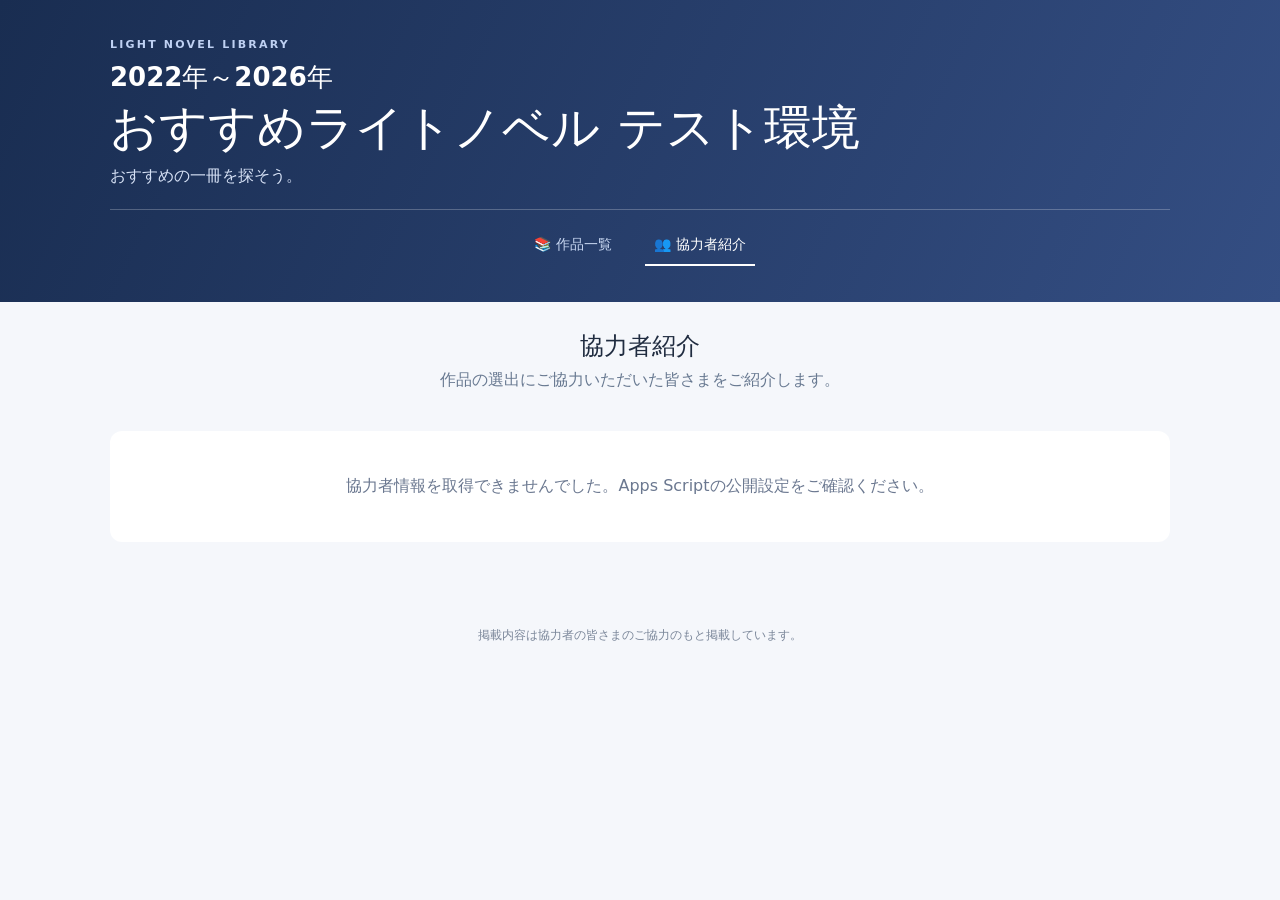
==== contributors.html @ 5996e0eb "Add files via upload" ====
<!doctype html><html lang="ja"><head><meta charset="utf-8"><meta name="viewport" content="width=device-width, initial-scale=1"><title>協力者紹介 | おすすめライトノベル テスト環境</title><link rel="stylesheet" href="style.css"></head><body><header class="hero"><div class="wrap"><div class="eyebrow">LIGHT NOVEL LIBRARY</div><h1><span class="hero-years">2022年～2026年</span><span class="hero-main">おすすめライトノベル テスト環境</span></h1><p>おすすめの一冊を探そう。</p><nav class="site-nav" aria-label="サイトメニュー"><a href="index.html">📚 作品一覧</a><a href="contributors.html" aria-current="page">👥 協力者紹介</a></nav></div></header><main class="wrap contributors"><h2 class="contributors-heading">協力者紹介</h2><p class="contributors-intro">作品の選出にご協力いただいた皆さまをご紹介します。</p><div id="loading" class="loading" role="status"><span class="spinner" aria-hidden="true"></span><strong>協力者情報を読み込んでいます</strong><span>少々お待ちください…</span></div><div id="contributors" class="contributor-grid"></div><p id="error" class="empty" hidden></p></main><footer>掲載内容は協力者の皆さまのご協力のもと掲載しています。</footer><script src="contributors.js" defer></script></body></html>
---- style.css ----
:root{font-family:system-ui,-apple-system,"Hiragino Kaku Gothic ProN","Yu Gothic",sans-serif;color:#202c40;background:#f5f7fb;font-synthesis:none}*{box-sizing:border-box}body{margin:0}button,input,select{font:inherit}button{cursor:pointer}.wrap{width:min(1060px,calc(100% - 32px));margin:auto}.hero{background:linear-gradient(115deg,#192d51,#344e83);color:white;padding:38px 0 36px}.eyebrow{font-size:11px;letter-spacing:.2em;color:#bfd1f3;font-weight:700}h1{font-size:clamp(23px,3.5vw,35px);margin:10px 0}h2{font-size:17px;margin:0}.hero p{margin:0;color:#d6e1f5}.panel{background:white;border:1px solid #e1e7f0;border-radius:18px;padding:24px;box-shadow:0 8px 24px #2239580a}.filters{margin-top:24px}.search-row{display:flex;gap:10px;margin:14px 0}input[type=search],select{border:1px solid #cdd6e4;border-radius:10px;background:white;color:#223047;padding:12px 13px;min-height:45px;outline-offset:2px}input[type=search]{width:100%;min-width:0}select{width:100%}.clear{border:1px solid #cbd4e3;border-radius:10px;background:#fff;color:#34496d;padding:10px 16px;white-space:nowrap}fieldset{border:0;padding:0;margin:0 0 25px}legend{font-size:13px;font-weight:700;margin-bottom:10px;color:#52637e}.radios{display:flex;flex-wrap:wrap;gap:9px 17px}.radios label{font-size:14px;display:flex;align-items:center;gap:5px}.radios input{accent-color:#385ca5}.section-head{padding-top:19px;border-top:1px solid #edf0f5}.filter-grid{display:grid;grid-template-columns:1fr 1fr;gap:14px;margin-top:14px}.filter-grid label,.sort{display:flex;flex-direction:column;gap:7px;font-size:13px;font-weight:700;color:#52637e}.results{margin:28px 0 60px}.results-bar{display:flex;justify-content:space-between;align-items:end;gap:12px;margin-bottom:16px}.results-bar h2{font-size:20px}.results-bar h2 span{color:#355fb2}.results-bar h2 .unit{font-size:14px;margin-left:4px}.results-bar p{color:#7b879a;font-size:12px;margin:5px 0 0}.sort{min-width:210px}.sort select{padding:9px 12px;min-height:40px}.cards{display:grid;grid-template-columns:repeat(2,minmax(0,1fr));gap:14px}.book{background:#fff;border:1px solid #e1e7f0;border-radius:15px;padding:19px;display:flex;flex-direction:column;gap:13px;min-width:0;box-shadow:0 3px 12px #22395808}.book-title{font-size:16px;line-height:1.55;margin:0;font-weight:750;overflow-wrap:anywhere}.meta{display:grid;grid-template-columns:82px 1fr;gap:5px 8px;font-size:13px;margin:0}.meta dt{color:#78869b}.meta dd{margin:0;overflow-wrap:anywhere}.tags{display:flex;flex-wrap:wrap;gap:7px}.tag{background:#eef3fa;color:#425a80;border-radius:6px;padding:5px 9px;font-size:12px}.tag.status{background:#eaf4ed;color:#33644a}.tag.stop{background:#fff0e9;color:#99513d}.links{display:flex;gap:8px;margin-top:auto}.links a{flex:1;text-align:center;text-decoration:none;font-size:13px;font-weight:700;padding:11px 5px;border:1px solid #aebfdd;color:#28549a;border-radius:9px}.links a:hover{background:#eef4ff}.links a.amazon{color:#775120;border-color:#dbc59e}.empty{text-align:center;padding:45px 15px;color:#6b7890;background:#fff;border-radius:12px}.more-row{text-align:center;margin-top:20px}.more-row button{background:#284e91;color:#fff;border:0;border-radius:10px;padding:12px 32px}footer{text-align:center;color:#7b879a;font-size:12px;padding:25px 15px 35px}.sr-only{position:absolute;width:1px;height:1px;overflow:hidden;clip:rect(0,0,0,0)}[hidden]{display:none!important}@media(max-width:700px){.hero{padding:28px 0}.panel{padding:18px}.cards{grid-template-columns:1fr}.results-bar{align-items:end}.sort{min-width:135px;max-width:47%}.results-bar h2{font-size:17px}.book{padding:16px}.filter-grid{gap:10px}.filter-grid select{font-size:13px;padding:10px 6px}.search-row{gap:7px}.clear{padding:9px;font-size:12px}}

/* Updated filter and sorting controls */
.hero h1{display:flex;flex-direction:column;gap:4px;line-height:1.3}
.hero-years{font-size:clamp(19px,2.6vw,27px);font-weight:650}
.hero-main{font-size:clamp(27px,4vw,40px);font-weight:800}
.filter-grid{grid-template-columns:repeat(4,minmax(0,1fr));gap:12px}
.filter-grid label{min-width:0}
.filter-grid select{border:2px solid #cdd6e4;font-weight:600;transition:border-color .15s,background-color .15s,box-shadow .15s}
.filter-grid select.is-selected{border-color:#315db3;background:#edf4ff;color:#163e82;box-shadow:0 0 0 2px #315db31a}
select:focus-visible,input:focus-visible,button:focus-visible{outline:3px solid #7ea6f2;outline-offset:2px}
.sort{min-width:255px;font-size:15px;color:#244775}
.sort-heading{font-size:16px;font-weight:800}
.sort select{min-height:50px;padding:11px 14px;border:2px solid #5275b4;background:#f1f5ff;color:#1e467e;font-size:15px;font-weight:750}
.sort select.is-selected{background:#e4efff;border-color:#2259b0;box-shadow:0 0 0 2px #2259b01c}
@media(max-width:700px){.filter-grid{grid-template-columns:repeat(2,minmax(0,1fr));gap:12px}.filter-grid select{font-size:14px;padding:10px 8px;min-height:47px}.results-bar{align-items:stretch;flex-wrap:wrap}.sort{width:100%;max-width:none;min-width:0}.sort select{width:100%}}

/* Cover images */
.book-body {display:grid;grid-template-columns:112px minmax(0,1fr);gap:16px;align-items:start}
.book-cover {width:112px;aspect-ratio:2/3;overflow:hidden;border-radius:8px;background:#edf1f7;border:1px solid #dfe6f0}
.book-cover-image {width:100%;height:100%;object-fit:contain;display:block;background:#fff}
.book-cover-placeholder {height:100%;display:flex;align-items:center;justify-content:center;text-align:center;padding:8px;color:#7d8aa0;font-size:12px;font-weight:750;letter-spacing:.07em}
.book-details {min-width:0;display:flex;flex-direction:column;gap:12px}
.book-details .meta {grid-template-columns:72px minmax(0,1fr)}
@media(max-width:420px) {
  .book-body {grid-template-columns:90px minmax(0,1fr);gap:12px}
  .book-cover {width:90px}
  .book-details .meta {grid-template-columns:64px minmax(0,1fr);font-size:12px}
  .book-title {font-size:15px}
}

/* Spreadsheet-driven genre checkboxes, three columns */
.genre-fieldset {margin:20px 0 0;padding:16px;border:1px solid #dce5f2;border-radius:12px;background:#fbfcff}
.genre-fieldset legend {padding:0 7px;font-size:14px;color:#34496d}
.genre-count {color:#315db3;font-size:12px}
.genre-checkboxes {display:grid;grid-template-columns:repeat(3,minmax(0,1fr));gap:10px 12px}
.genre-option {display:flex;align-items:center;gap:8px;min-width:0;padding:10px 12px;border:1px solid #dce5f2;border-radius:9px;background:#fff;font-size:14px;font-weight:600;color:#34496d;cursor:pointer;overflow-wrap:anywhere}
.genre-option input {width:17px;height:17px;flex:0 0 auto;accent-color:#315db3;cursor:pointer}
.genre-option:has(input:checked) {border-color:#315db3;background:#edf4ff;color:#163e82}
.genre-option:focus-within {outline:2px solid #7ea6f2;outline-offset:2px}
@media(max-width:700px){.genre-checkboxes{gap:7px}.genre-option{padding:9px 6px;gap:5px;font-size:12px}.genre-option input{width:15px;height:15px}.genre-fieldset{padding:12px 8px}}
@media(max-width:370px){.genre-option{font-size:11px;padding:8px 4px;gap:4px}}

/* Collapsible filters */
.filter-details {margin-top:18px;border:1px solid #dce5f2;border-radius:13px;background:#fff;overflow:hidden}
.filter-toggle {display:flex;align-items:center;gap:10px;padding:16px 18px;cursor:pointer;list-style:none;color:#244775;background:#f5f8ff;user-select:none}
.filter-toggle::-webkit-details-marker {display:none}
.filter-toggle:hover {background:#eaf1ff}
.filter-toggle:focus-visible {outline:3px solid #7ea6f2;outline-offset:-3px}
.filter-toggle-title {font-size:16px;font-weight:800}
.filter-toggle-hint {font-size:12px;color:#697c99;margin-left:auto}
.filter-toggle-chevron {width:10px;height:10px;border-right:2px solid #315db3;border-bottom:2px solid #315db3;transform:rotate(45deg);transition:transform .15s;margin-left:8px;margin-top:-5px;flex:none}
.filter-details[open] .filter-toggle-chevron {transform:rotate(225deg);margin-top:5px}
.filter-content {padding:18px;border-top:1px solid #e3eaf4}
.filter-content .filter-grid {grid-template-columns:repeat(3,minmax(0,1fr));margin-top:0}
.filter-content .genre-fieldset {margin-top:18px;margin-bottom:0}
.filter-active-count {display:inline-block;font-size:12px;background:#315db3;color:#fff;border-radius:99px;padding:2px 8px;margin-left:4px}
.filter-active-count[hidden] {display:none}
@media(max-width:700px){.filter-content{padding:12px}.filter-content .filter-grid{grid-template-columns:repeat(2,minmax(0,1fr))}.filter-toggle{padding:14px 12px}.filter-toggle-hint{font-size:10px}}
@media(max-width:390px){.filter-toggle-hint{display:none}.filter-toggle-chevron{margin-left:auto}}

/* New features */
.site-nav{display:flex;gap:18px;margin-top:18px}.site-nav a{color:#fff;font-weight:700;text-underline-offset:4px}
.favorites-toggle{display:flex;align-items:center;gap:7px;font-size:14px;font-weight:700;color:#34496d;white-space:nowrap}
.favorites-toggle input{accent-color:#d43d66;width:18px;height:18px}
.book-card-head{display:flex;justify-content:space-between;align-items:center;min-height:25px;margin:-5px 0 -7px}
.new-badge{background:#d94b31;color:#fff;font-weight:800;font-size:11px;padding:4px 9px;border-radius:5px;letter-spacing:.05em}
.favorite-button{border:1px solid #d9dfe9;background:#fff;border-radius:50%;width:35px;height:35px;font-size:24px;line-height:1;color:#6b7890;display:grid;place-items:center}
.favorite-button.is-favorite{color:#d43d66;background:#fff0f4;border-color:#f0a9bd}
.loading{min-height:220px;background:#fff;border:1px solid #e1e7f0;border-radius:15px;display:flex;align-items:center;justify-content:center;flex-direction:column;gap:11px;color:#34496d;margin-bottom:14px;text-align:center}
.loading>span:last-child{font-size:13px;color:#77859a}
.spinner{width:36px;height:36px;border:4px solid #dce6f5;border-top-color:#315db3;border-radius:50%;animation:spin .85s linear infinite}
@keyframes spin{to{transform:rotate(360deg)}}
@media(prefers-reduced-motion:reduce){.spinner{animation:none}}
.contributors{margin:28px 0 60px}.contributor-grid{display:grid;grid-template-columns:repeat(2,minmax(0,1fr));gap:16px}
.contributor{background:white;border:1px solid #e1e7f0;border-radius:16px;padding:20px;min-width:0}
.contributor-header{display:flex;align-items:center;gap:14px;margin-bottom:18px}.contributor-avatar{width:80px;height:80px;flex:0 0 80px;border-radius:50%;object-fit:cover;background:#e8eef7}
.contributor h2{font-size:18px;overflow-wrap:anywhere}.contributor a{color:#315db3;overflow-wrap:anywhere}.contributor-section{margin-top:15px}.contributor-section h3{font-size:12px;color:#6b7890;margin:0 0 6px}.contributor-section p{margin:0;white-space:pre-wrap;overflow-wrap:anywhere;line-height:1.7;font-size:14px}
.genre-pill{display:inline-block;padding:4px 9px;background:#eef3fa;border-radius:7px;margin:3px;font-size:12px}
@media(max-width:700px){.contributor-grid{grid-template-columns:1fr}.results-bar .favorites-toggle{order:2}.results-bar .sort{order:3}}

/* Clear header navigation and centered contributor cards */
.site-nav{display:flex;flex-wrap:wrap;gap:10px;margin-top:22px}
.site-nav a{display:inline-flex;align-items:center;justify-content:center;min-height:44px;padding:10px 20px;border:1px solid rgba(255,255,255,.48);border-radius:10px;background:rgba(255,255,255,.10);color:#fff;text-decoration:none;font-weight:750;transition:background .15s,border-color .15s}
.site-nav a:hover,.site-nav a:focus-visible{background:rgba(255,255,255,.24);border-color:#fff}
.site-nav a[aria-current="page"]{background:#fff;color:#1e3d70;border-color:#fff}
.contributors.wrap{margin:28px auto 60px}
.contributor-grid{display:grid;grid-template-columns:repeat(2,minmax(0,1fr));gap:16px;max-width:1000px;margin-inline:auto;justify-content:center}
.contributor{width:100%}
@media(max-width:700px){.site-nav{gap:8px}.site-nav a{flex:1;padding:10px 12px;font-size:14px}.contributor-grid{grid-template-columns:minmax(0,1fr);max-width:520px}}

/* Final: prominent title, understated centered navigation */
.hero .hero-main{font-size:clamp(30px,5vw,48px);font-weight:800;line-height:1.2}
.hero .hero-years{font-size:clamp(18px,2.6vw,26px);font-weight:650}
.site-nav{display:flex;justify-content:center;flex-wrap:wrap;gap:8px 24px;margin-top:22px;padding-top:16px;border-top:1px solid rgba(255,255,255,.24)}
.site-nav a{display:inline-flex;align-items:center;justify-content:center;flex:none;min-height:40px;padding:7px 9px;border:0;border-bottom:2px solid transparent;border-radius:0;background:transparent;color:#c9d8f2;text-decoration:none;font-size:14px;font-weight:650}
.site-nav a:hover,.site-nav a:focus-visible{background:rgba(255,255,255,.08);border-color:rgba(255,255,255,.6);color:#fff}
.site-nav a[aria-current="page"]{background:transparent;color:#fff;border-color:#fff;font-weight:800}
.contributors-heading{text-align:center;font-size:24px;margin:8px 0 8px}
.contributors-intro{text-align:center;color:#687991;margin:0 0 24px}
@media(max-width:700px){.site-nav{gap:8px 14px}.site-nav a{flex:none;font-size:14px;padding:8px 10px}.hero .hero-main{font-size:clamp(26px,6.8vw,38px)}}

/* Book card layout: title above, tappable cover and BOOK☆WALKER-style check */
.book-title{margin:0;font-size:16px;line-height:1.55;overflow-wrap:anywhere}
.book-body{display:grid;grid-template-columns:112px minmax(0,1fr);gap:16px;align-items:start}
.book-cover.favorite-cover{position:relative;display:block;width:112px;aspect-ratio:2/3;height:auto;padding:0;overflow:visible;border:1px solid #dfe6f0;border-radius:8px;background:#fff;cursor:pointer}
.favorite-cover .book-cover-image{width:100%;height:100%;border-radius:7px;object-fit:contain}
.favorite-cover .book-cover-placeholder{height:100%;display:flex;align-items:center;justify-content:center}
.favorite-check{position:absolute;right:-7px;bottom:-7px;display:grid;place-items:center;width:32px;height:32px;border-radius:50%;border:2px solid #a8b6c9;background:#fff;color:transparent;box-shadow:0 2px 6px #1d2e481f;font-size:21px;font-weight:900;line-height:1}
.favorite-cover.is-favorite .favorite-check{background:#238b62;border-color:#238b62;color:#fff}
.favorite-cover:hover .favorite-check{box-shadow:0 0 0 3px #238b6229}
.favorite-cover:focus-visible{outline:3px solid #7ea6f2;outline-offset:5px}
.book-details .meta{grid-template-columns:75px minmax(0,1fr);gap:7px 8px}
.book-genres{display:flex;flex-wrap:wrap;gap:5px;align-items:center}
.book-genres .genre-pill{margin:0;background:#eef3fa;color:#425a80;padding:4px 8px;border-radius:7px}
@media(max-width:420px){.book-body{grid-template-columns:90px minmax(0,1fr);gap:12px}.book-cover.favorite-cover{width:90px}.book-details .meta{grid-template-columns:65px minmax(0,1fr);font-size:12px}.favorite-check{width:29px;height:29px}}

/* Collaborator's one optional external link */
.contributor-external-link{display:inline-flex;align-items:center;gap:6px;padding:9px 13px;border:1px solid #cbd9d1;border-radius:9px;background:#f5faf7;color:#24553e;font-weight:700;text-decoration:none;max-width:100%;overflow-wrap:anywhere}
.contributor-external-link::after{content:"↗";font-size:13px}
.contributor-external-link:hover,.contributor-external-link:focus-visible{background:#e7f3eb;text-decoration:underline}

/* Favorite heart overlay */
.favorite-check{color:#7b879a;font-size:23px;font-weight:700}
.favorite-cover.is-favorite .favorite-check{background:#fff0f4;border-color:#d43d66;color:#d43d66}
.favorite-cover:hover .favorite-check{box-shadow:0 0 0 3px #d43d6629}

/* Cream background for each book title */
.book .book-title {
  background: #F5EAD4;
  color: #513E2D;
  padding: 11px 14px;
  border-radius: 9px;
  line-height: 1.55;
}
@media (max-width: 420px) {
  .book .book-title { padding: 10px 12px; }
}
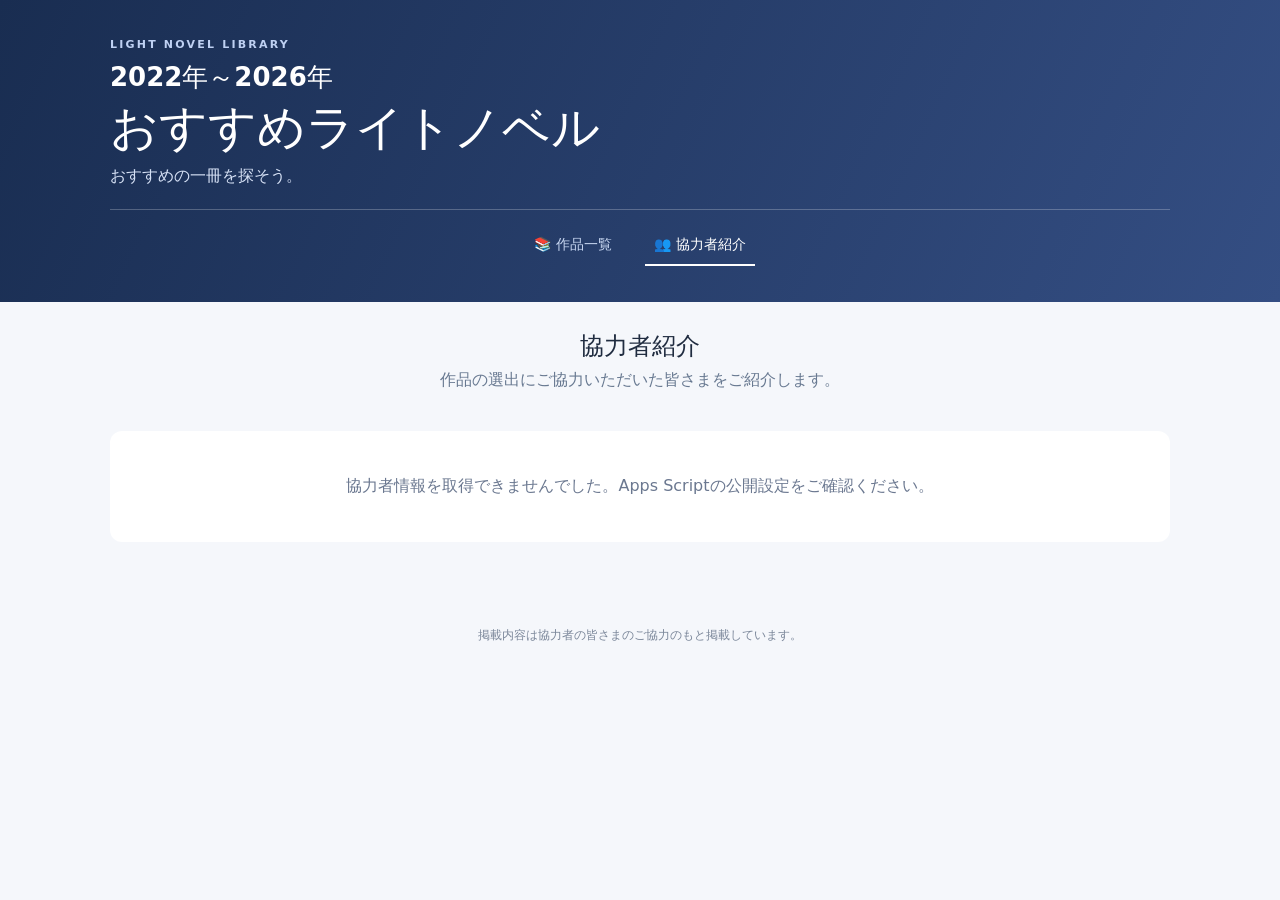
==== commit 3e513f8a: "Add files via upload" ====
--- a/contributors.html
+++ b/contributors.html
@@ -1 +1 @@
-<!doctype html><html lang="ja"><head><meta charset="utf-8"><meta name="viewport" content="width=device-width, initial-scale=1"><title>協力者紹介 | おすすめライトノベル テスト環境</title><link rel="stylesheet" href="style.css"></head><body><header class="hero"><div class="wrap"><div class="eyebrow">LIGHT NOVEL LIBRARY</div><h1><span class="hero-years">2022年～2026年</span><span class="hero-main">おすすめライトノベル テスト環境</span></h1><p>おすすめの一冊を探そう。</p><nav class="site-nav" aria-label="サイトメニュー"><a href="index.html">📚 作品一覧</a><a href="contributors.html" aria-current="page">👥 協力者紹介</a></nav></div></header><main class="wrap contributors"><h2 class="contributors-heading">協力者紹介</h2><p class="contributors-intro">作品の選出にご協力いただいた皆さまをご紹介します。</p><div id="loading" class="loading" role="status"><span class="spinner" aria-hidden="true"></span><strong>協力者情報を読み込んでいます</strong><span>少々お待ちください…</span></div><div id="contributors" class="contributor-grid"></div><p id="error" class="empty" hidden></p></main><footer>掲載内容は協力者の皆さまのご協力のもと掲載しています。</footer><script src="contributors.js" defer></script></body></html>+<!doctype html><html lang="ja"><head><meta charset="utf-8"><meta name="viewport" content="width=device-width, initial-scale=1"><title>協力者紹介 | おすすめライトノベル</title><link rel="stylesheet" href="./style.css?v=20261114b"></head><body><header class="hero"><div class="wrap"><div class="eyebrow">LIGHT NOVEL LIBRARY</div><h1><span class="hero-years">2022年～2026年</span><span class="hero-main">おすすめライトノベル</span></h1><p>おすすめの一冊を探そう。</p><nav class="site-nav" aria-label="サイトメニュー"><a href="index.html">📚 作品一覧</a><a href="contributors.html" aria-current="page">👥 協力者紹介</a></nav></div></header><main class="wrap contributors"><h2 class="contributors-heading">協力者紹介</h2><p class="contributors-intro">作品の選出にご協力いただいた皆さまをご紹介します。</p><div id="loading" class="loading" role="status"><span class="spinner" aria-hidden="true"></span><strong>協力者情報を読み込んでいます</strong><span>少々お待ちください…</span></div><div id="contributors" class="contributor-grid"></div><p id="error" class="empty" hidden></p></main><footer>掲載内容は協力者の皆さまのご協力のもと掲載しています。</footer><script src="contributors.js" defer></script></body></html>
